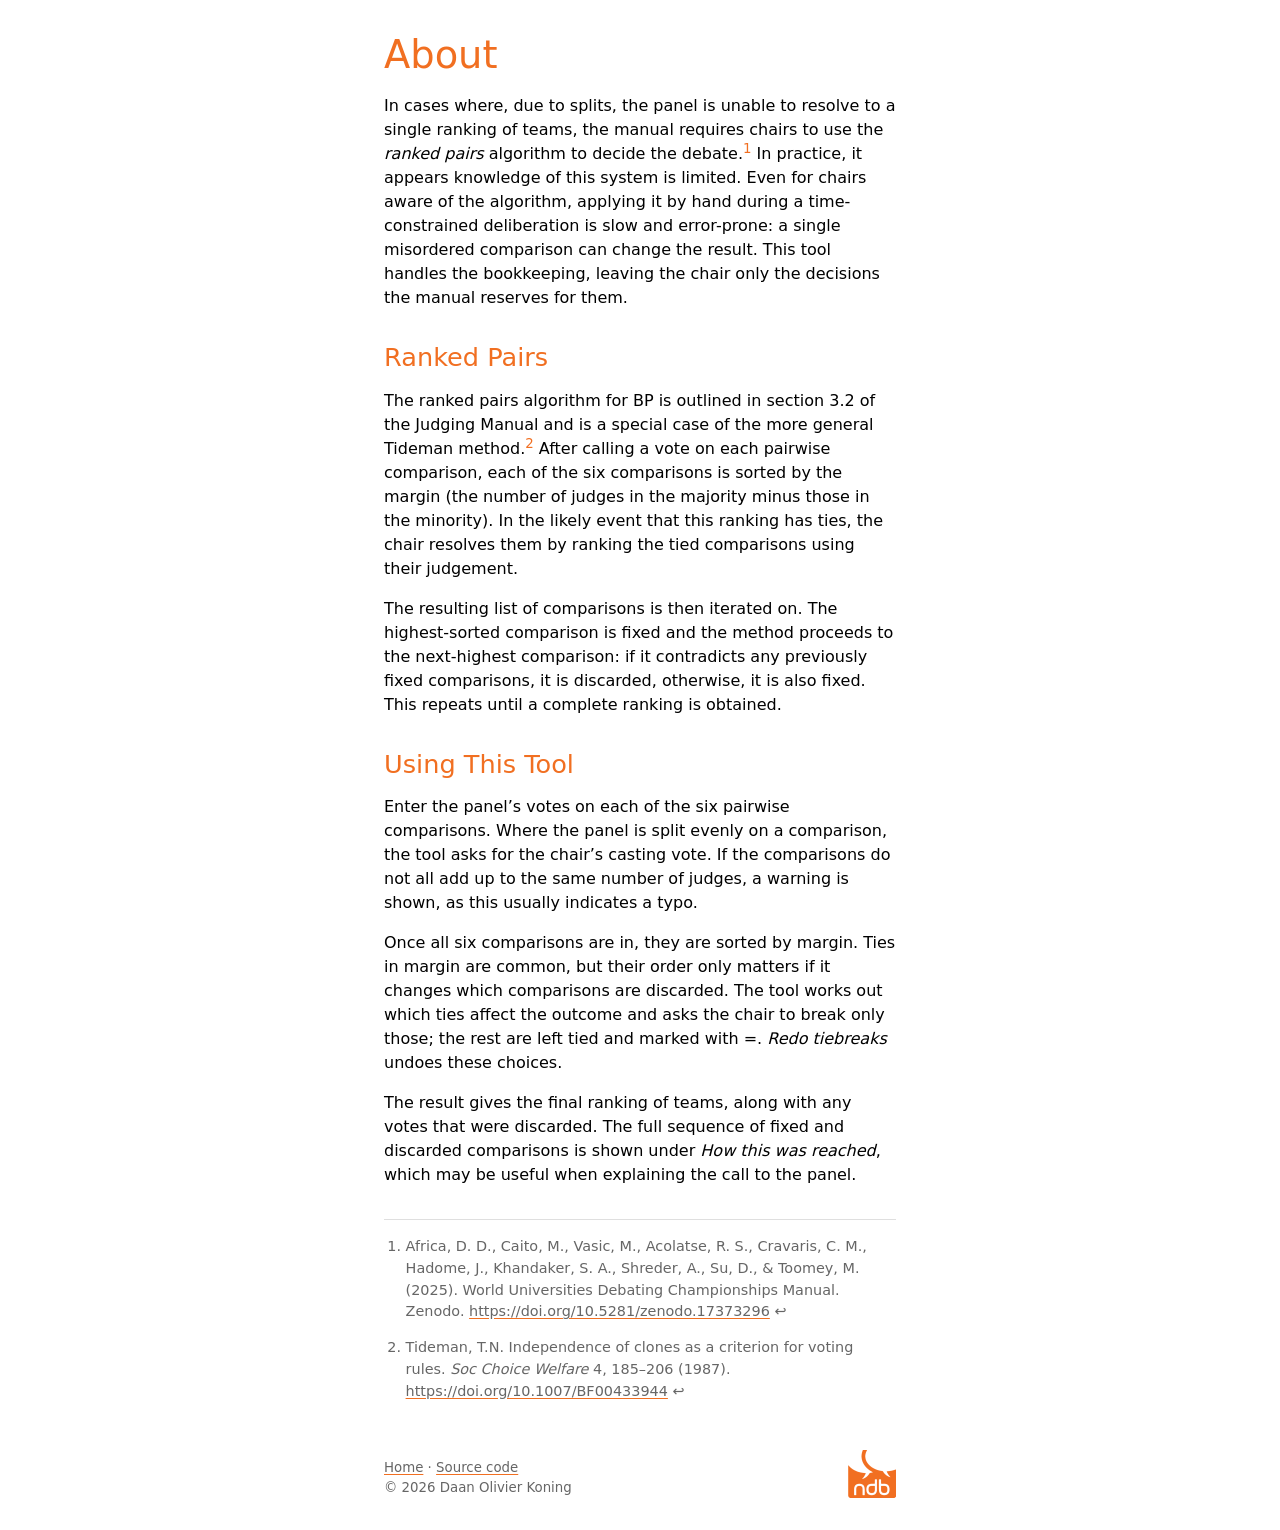
==== about.html @ fe27e234 "add about page" ====
<!DOCTYPE html>
<html lang="en">
<head>
    <meta charset="UTF-8">
    <meta name="viewport" content="width=device-width, initial-scale=1">
    <title>About Ranked Pairs in British Parliamentary Debating</title>
    <meta name="description" content="How the ranked pairs method in section 3.2 of the WUDC Judging Manual works, and how to use this tool to decide triangular calls.">
    <link rel="icon" href="logo.png">
    <link rel="stylesheet" href="style.css">
</head>
<body>

<main>
    <h1>About</h1>
    <p>
        In cases where, due to splits, the panel is unable to resolve to a single ranking of teams, the manual requires chairs to use the <em>ranked pairs</em> algorithm to decide the debate.<a href="#fn1" id="fnref1" class="footnote-ref"><sup>1</sup></a>
        In practice, it appears knowledge of this system is limited.
        Even for chairs aware of the algorithm, applying it by hand during a time-constrained deliberation is slow and error-prone: a single misordered comparison can change the result.
        This tool handles the bookkeeping, leaving the chair only the decisions the manual reserves for them.
    </p>

    <h2>Ranked Pairs</h2>
    <p>
        The ranked pairs algorithm for BP is outlined in section 3.2 of the Judging Manual and is a special case of the more general Tideman method.<a href="#fn2" id="fnref2" class="footnote-ref"><sup>2</sup></a>
        After calling a vote on each pairwise comparison,
        each of the six comparisons is sorted by the margin (the number of judges in the majority minus those in the minority).
        In the likely event that this ranking has ties, the chair resolves them by ranking the tied comparisons using their judgement.
    </p>
    <p>
        The resulting list of comparisons is then iterated on.
        The highest-sorted comparison is fixed and the method proceeds to the next-highest comparison: if it contradicts any previously fixed comparisons, it is discarded, otherwise, it is also fixed.
        This repeats until a complete ranking is obtained.
    </p>

    <h2>Using This Tool</h2>
    <p>
        Enter the panel’s votes on each of the six pairwise comparisons.
        Where the panel is split evenly on a comparison, the tool asks for the chair’s casting vote.
        If the comparisons do not all add up to the same number of judges, a warning is shown, as this usually indicates a typo.
    </p>
    <p>
        Once all six comparisons are in, they are sorted by margin.
        Ties in margin are common, but their order only matters if it changes which comparisons are discarded.
        The tool works out which ties affect the outcome and asks the chair to break only those; the rest are left tied and marked with =.
        <em>Redo tiebreaks</em> undoes these choices.
    </p>
    <p>
        The result gives the final ranking of teams, along with any votes that were discarded.
        The full sequence of fixed and discarded comparisons is shown under <em>How this was reached</em>, which may be useful when explaining the call to the panel.
    </p>

    <ol class="footnotes">
        <li id="fn1">
            Africa, D. D., Caito, M., Vasic, M., Acolatse, R. S., Cravaris, C. M., Hadome, J., Khandaker, S. A., Shreder, A., Su, D., &amp; Toomey, M. (2025). World Universities Debating Championships Manual. Zenodo.
            <a href="https://doi.org/10.5281/zenodo.17373296">https://doi.org/10.5281/zenodo.17373296</a>&nbsp;<a href="#fnref1" class="footnote-back" aria-label="Back to text">↩︎</a>
        </li>
        <li id="fn2">
            Tideman, T.N. Independence of clones as a criterion for voting rules. <em>Soc Choice Welfare</em> 4, 185–206 (1987).
            <a href="https://doi.org/10.1007/BF00433944">https://doi.org/10.1007/BF00433944</a>&nbsp;<a href="#fnref2" class="footnote-back" aria-label="Back to text">↩︎</a>
        </li>
    </ol>
</main>
<footer>
    <small>
        <a href="./">Home</a> · <a href="https://github.com/daankoning/BP-Ranked-Pairs-Decider">Source code</a><br>
        © 2026 Daan Olivier Koning
    </small>
    <a href="https://debatbond.nl/en"><img src="logo.png" alt="Nederlandse Debatbond" width="48" height="48"></a>
</footer>
</body>
</html>
---- style.css ----
/* Nederlandse Debatbond house style (colours and type as in ndb.cls). */
:root {
    --orange: #F16F21;
    --tint: #F16F2122;
    --text: #000;
    --grey2: #666;
    --line: #8884;
    --warn: #d33;
    --bg: #fff;

    color-scheme: light dark;
    accent-color: var(--orange);
    font-family: Candara, Carlito, system-ui, sans-serif;
    line-height: 1.5;
    color: var(--text);
    background: var(--bg);
}

@media (prefers-color-scheme: dark) {
    :root {
        --text: #ddd;
        --grey2: #aaa;
        --warn: #f66;
        --bg: #242424;
    }
}

body {
    max-width: 32rem;
    margin: 2rem auto;
    padding: 0 1rem;
}

h1, h2 {
    color: var(--orange);
    font-weight: normal;
    line-height: 1.2;
}

h1 {
    font-size: 2.4rem;
    margin: 0;
}

h2 {
    font-size: 1.6rem;
    margin: 2rem 0 .5rem;
}

.subtitle {
    color: var(--grey2);
    font-size: 1.2rem;
    line-height: 1.35;
    margin: .25rem 0 1.5rem;
}

a {
    color: inherit;
    text-decoration-color: var(--orange);
    text-underline-offset: .15em;
}

a:hover {
    color: var(--orange);
}

button, input {
    font: inherit;
    color: inherit;
}

button {
    padding: .25rem .9rem;
    border: 1px solid var(--orange);
    border-radius: 4px;
    background: transparent;
    cursor: pointer;
}

button:hover {
    background: var(--tint);
}

button:focus-visible, a:focus-visible, .row input:focus {
    outline: 2px solid var(--orange);
    outline-offset: 1px;
}

.row {
    display: flex;
    justify-content: center;
    align-items: center;
    gap: .5rem;
    margin: .5rem 0;
}

.row label {
    width: 1.75rem;
}

.row label:first-child {
    text-align: right;
}

.row input {
    width: 2.5rem;
    padding: .2rem;
    text-align: center;
    border: 1px solid var(--grey2);
    border-radius: 4px;
    background: transparent;
}

.row input:focus {
    border-color: var(--orange);
}

[id^="cast"] {
    margin: 0 0 1rem;
    font-size: .9rem;
    text-align: center;
}

#clear {
    display: block;
    margin: 1rem auto 0;
}

#warn {
    color: var(--warn);
}

#status, #tie-note {
    color: var(--grey2);
}

#out {
    margin-top: 2rem;
}

table {
    width: 100%;
    border-collapse: collapse;
}

th, td {
    padding: .3rem .5rem;
    text-align: left;
    border-bottom: 1px solid var(--line);
}

th {
    color: var(--grey2);
    font-weight: normal;
}

#ask-options button {
    margin: 0 .5rem .5rem 0;
}

#final {
    font-size: 1.25rem;
}

#final span, summary::marker {
    color: var(--orange);
}

summary {
    cursor: pointer;
}

/* Footnotes on the about page. */
sup {
    line-height: 0;
}

.footnote-ref {
    color: var(--orange);
    text-decoration: none;
}

.footnotes {
    margin-top: 2rem;
    padding: 1rem 0 0 1.5em;
    border-top: 1px solid var(--line);
    color: var(--grey2);
    font-size: .9rem;
    overflow-wrap: break-word;
}

.footnotes li + li {
    margin-top: 1em;
}

.footnote-back {
    text-decoration: none;
}

footer {
    display: flex;
    justify-content: space-between;
    align-items: flex-end;
    margin-top: 3rem;
    color: var(--grey2);
}

footer img {
    display: block;
    width: 3rem;
    height: 3rem;
}
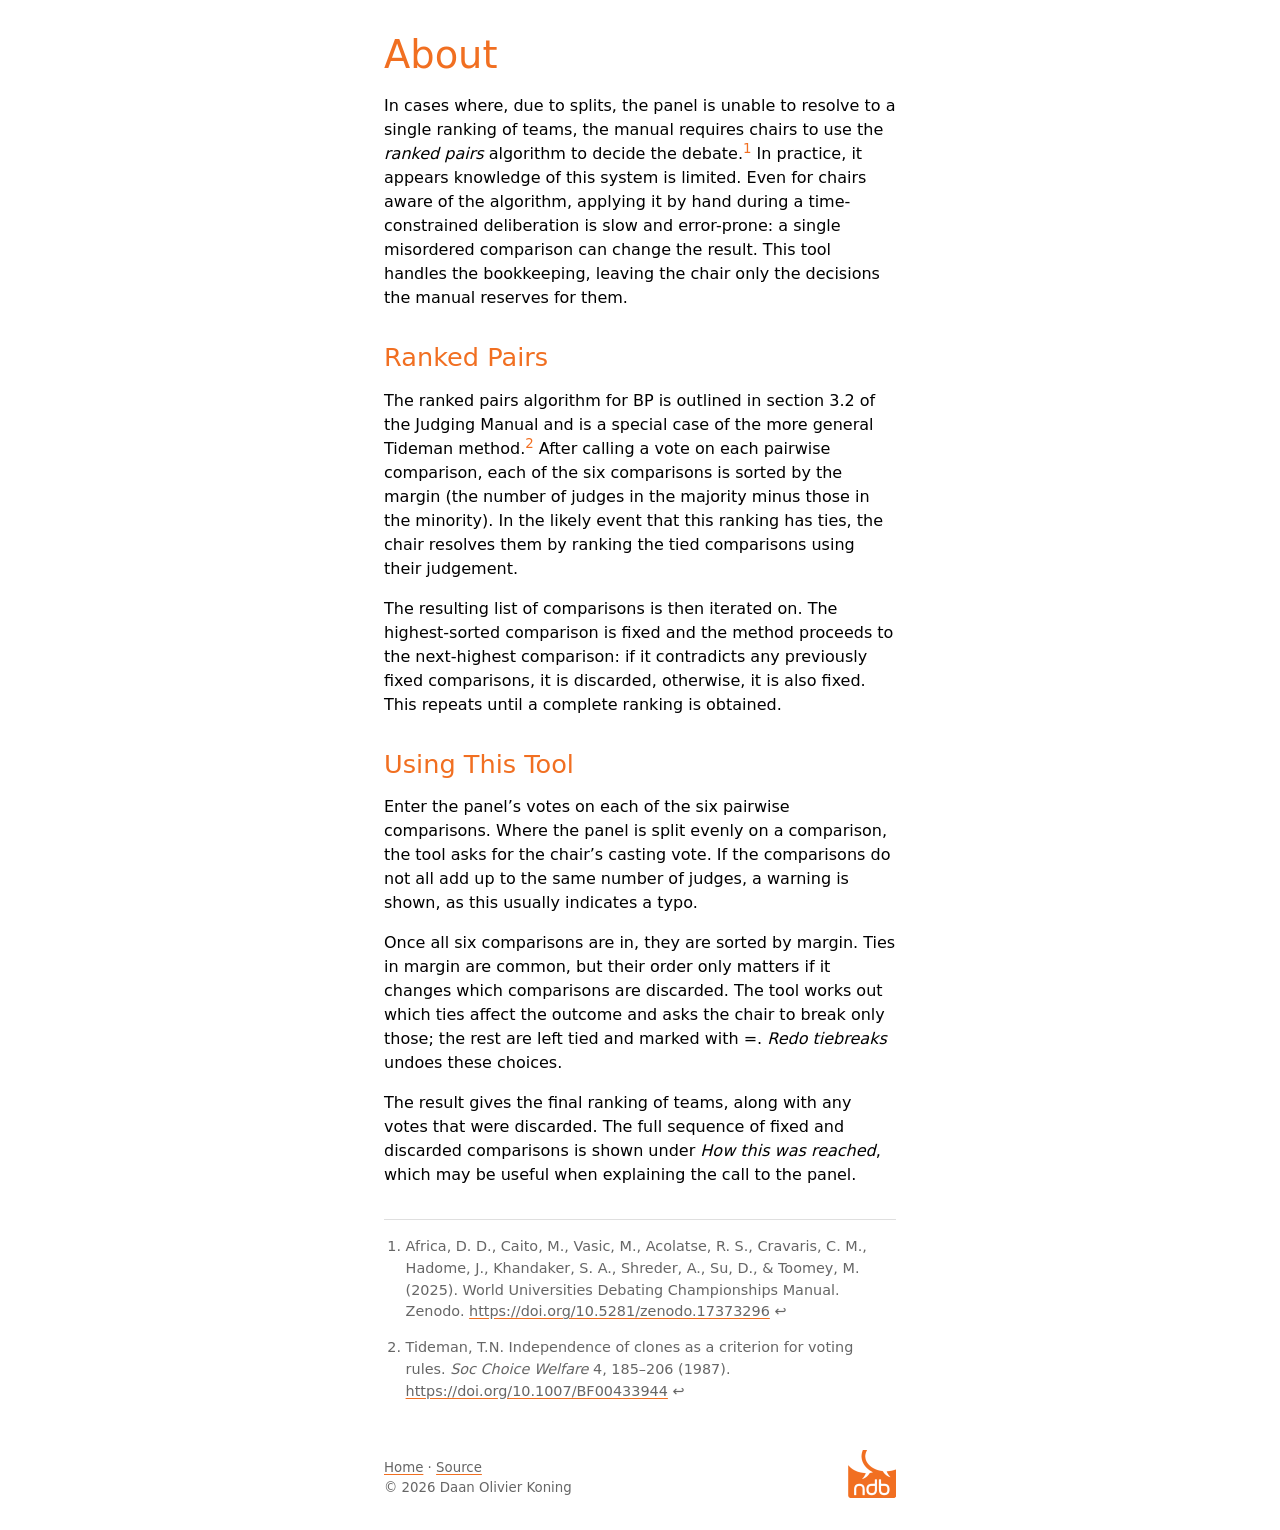
==== commit 4248e66e: "Add two simple tests" ====
--- a/about.html
+++ b/about.html
@@ -62,7 +62,7 @@
 </main>
 <footer>
     <small>
-        <a href="./">Home</a> · <a href="https://github.com/daankoning/BP-Ranked-Pairs-Decider">Source code</a><br>
+        <a href="./">Home</a> · <a href="https://github.com/daankoning/BP-Ranked-Pairs-Decider">Source</a><br>
         © 2026 Daan Olivier Koning
     </small>
     <a href="https://debatbond.nl/en"><img src="logo.png" alt="Nederlandse Debatbond" width="48" height="48"></a>
